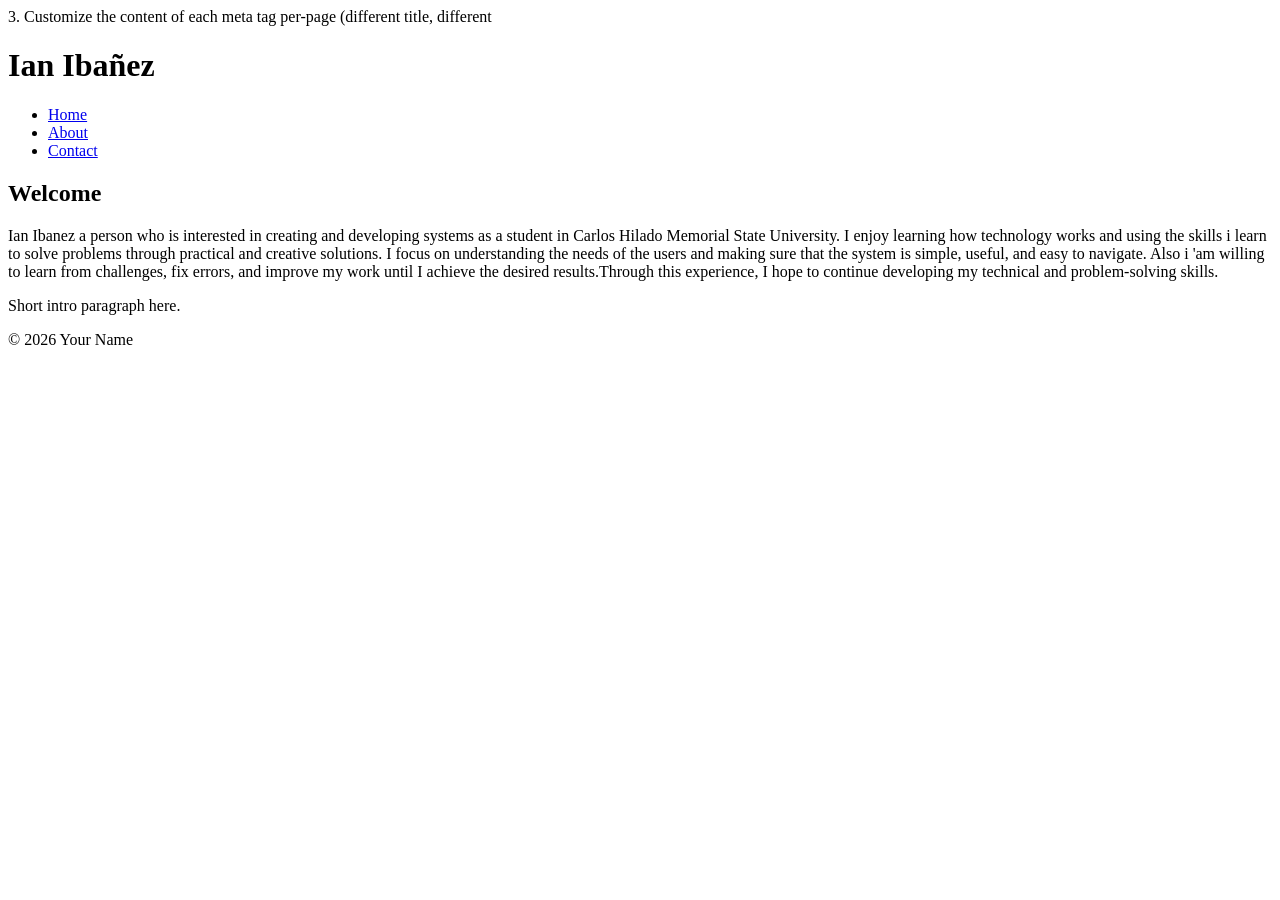
==== about.html @ 893ec0b0 "Update about.html" ====
<!DOCTYPE html>
<html lang="en">
<head>
    <meta name="description" content="A one-sentence 150-char summary specific to this
page.">
<link rel="canonical" href="https://YOUR-DOMAIN.com/index.html">
<!-- Open Graph -->
<meta property="og:type" content="website">
<meta property="og:title" content="Home | Your Name">
<meta property="og:description" content="Same as meta description or slightly shorter.">
<meta property="og:image" content="https://YOUR-DOMAIN.com/assets/hero-md.jpg">
<meta property="og:url" content="https://YOUR-DOMAIN.com/index.html">
<!-- Twitter Card -->
<meta name="twitter:card" content="summary_large_image">
3. Customize the content of each meta tag per-page (different title, different
<meta charset="UTF-8">
<meta name="viewport" content="width=device-width, initial-scale=1">
<title>Home | Ian Ibañez</title>
</head>
<body>
<header>
<h1>Ian Ibañez</h1>
<nav>
<ul>
<li><a href="index.html">Home</a></li>
<li><a href="about.html">About</a></li>
<li><a href="contact.html">Contact</a></li>
</ul>
</nav>
</header>
<main>
<article>
<h2>Welcome</h2>
<section>Ian Ibanez a person who is interested in creating and developing systems as a student in Carlos Hilado Memorial State University. 
I enjoy learning how technology works and using the skills i learn to solve problems through practical and creative solutions.

I focus on understanding the needs of the users and making sure that the system is simple, useful, and easy to navigate. 
Also i 'am willing to learn from challenges, fix errors, and improve my work until I achieve the desired results.Through this experience, I hope to continue developing my technical and problem-solving skills. </section>
<p>Short intro paragraph here.</p>
</article>
</main>
<footer>
<p>&copy; 2026 Your Name</p>
</footer>
</body>
</html>
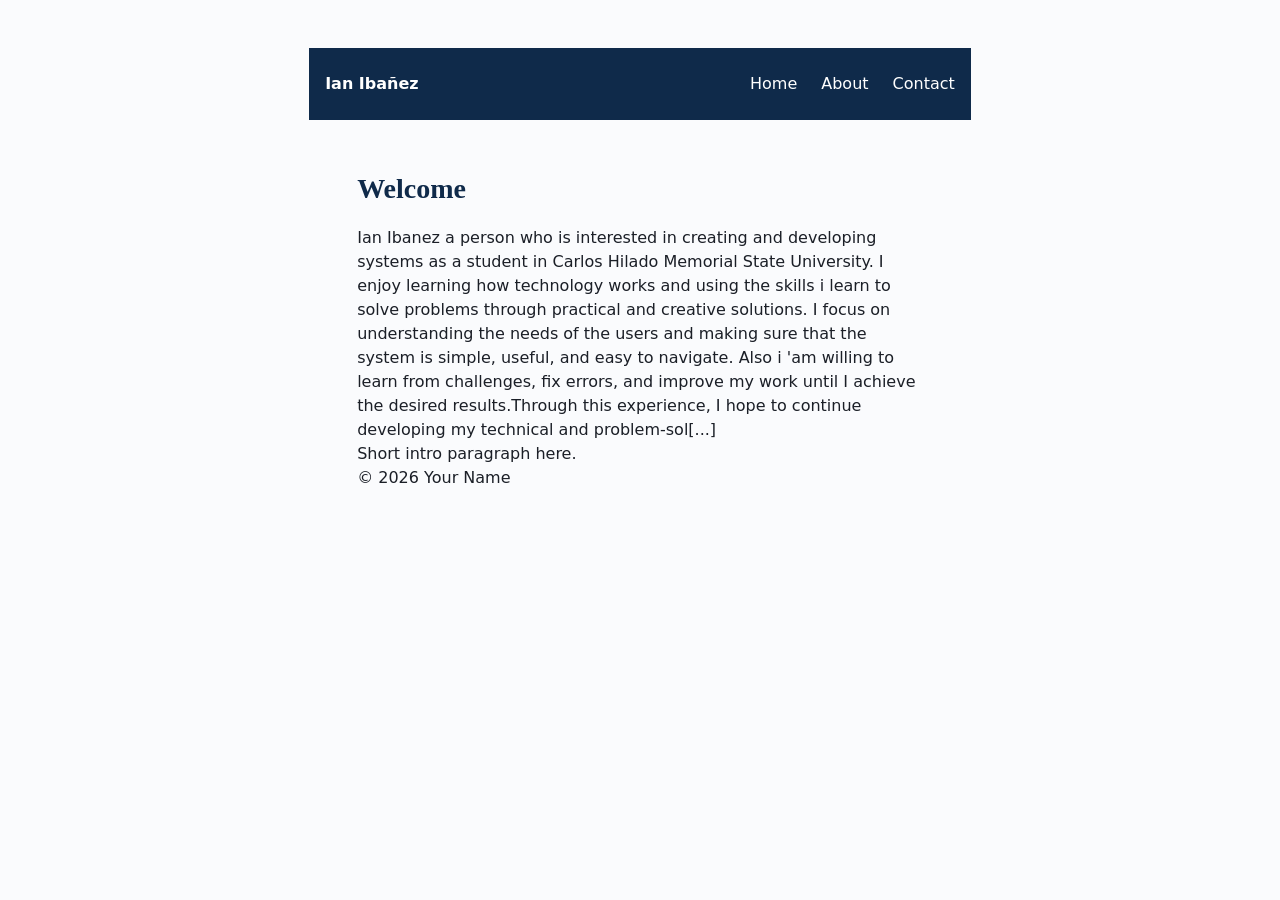
==== commit a51cd991: "Refactor the site header across HTML pages and add matching CSS styles." ====
--- a/about.html
+++ b/about.html
@@ -1,32 +1,22 @@
 <!DOCTYPE html>
 <html lang="en">
 <head>
-    <meta name="description" content="A one-sentence 150-char summary specific to this
-page.">
-<link rel="canonical" href="https://YOUR-DOMAIN.com/index.html">
-<!-- Open Graph -->
-<meta property="og:type" content="website">
-<meta property="og:title" content="Home | Your Name">
-<meta property="og:description" content="Same as meta description or slightly shorter.">
-<meta property="og:image" content="https://YOUR-DOMAIN.com/assets/hero-md.jpg">
-<meta property="og:url" content="https://YOUR-DOMAIN.com/index.html">
-<!-- Twitter Card -->
-<meta name="twitter:card" content="summary_large_image">
-3. Customize the content of each meta tag per-page (different title, different
-<meta charset="UTF-8">
-<meta name="viewport" content="width=device-width, initial-scale=1">
-<title>Home | Ian Ibañez</title>
+    <meta charset="UTF-8">
+    <meta name="viewport" content="width=device-width, initial-scale=1">
+    <title>Home | Ian Ibañez</title>
+    <link rel="preconnect" href="https://fonts.googleapis.com">
+    <link rel="stylesheet" href="style.css">
 </head>
 <body>
-<header>
-<h1>Ian Ibañez</h1>
-<nav>
-<ul>
-<li><a href="index.html">Home</a></li>
-<li><a href="about.html">About</a></li>
-<li><a href="contact.html">Contact</a></li>
-</ul>
-</nav>
+<header class="site-header">
+  <a href="index.html" class="logo">Ian Ibañez</a>
+  <nav>
+    <ul class="nav-links">
+      <li><a href="index.html">Home</a></li>
+      <li><a href="about.html">About</a></li>
+      <li><a href="contact.html">Contact</a></li>
+    </ul>
+  </nav>
 </header>
 <main>
 <article>
@@ -35,7 +25,7 @@
 I enjoy learning how technology works and using the skills i learn to solve problems through practical and creative solutions.
 
 I focus on understanding the needs of the users and making sure that the system is simple, useful, and easy to navigate. 
-Also i 'am willing to learn from challenges, fix errors, and improve my work until I achieve the desired results.Through this experience, I hope to continue developing my technical and problem-solving skills. </section>
+Also i 'am willing to learn from challenges, fix errors, and improve my work until I achieve the desired results.Through this experience, I hope to continue developing my technical and problem-sol[...]
 <p>Short intro paragraph here.</p>
 </article>
 </main>
--- a/style.css
+++ b/style.css
@@ -0,0 +1,61 @@
+:root {
+--clr-navy: #0F2A4A;
+--clr-accent: #E85D04;
+--clr-text: #1B1F27;
+--clr-muted: #5B6472;
+--clr-bg: #FAFBFD;
+--font-body: "Inter", system-ui, sans-serif;
+--font-heading: "Playfair Display", Georgia, serif;
+--space-xs: 0.5rem;
+--space-sm: 1rem;
+--space-md: 1.5rem;
+--space-lg: 3rem;
+}
+* { box-sizing: border-box; margin: 0; padding: 0; }
+body {
+font-family: var(--font-body);
+color: var(--clr-text);
+background: var(--clr-bg);
+line-height: 1.5;
+padding: var(--space-lg);
+max-width: 65ch;
+margin: 0 auto;
+}
+h1, h2, h3 { font-family: var(--font-heading); color: var(--clr-navy); }
+h1 { font-size: clamp(2rem, 5vw, 3.5rem); margin-bottom: var(--space-md); }
+h2 { font-size: 1.75rem; margin: var(--space-lg) 0 var(--space-sm); }
+
+a { color: var(--clr-accent); }
+
+.site-header {
+  display: flex;
+  align-items: center;
+  justify-content: space-between;
+  padding: var(--space-md) var(--space-sm);
+  background: var(--clr-navy);
+  color: white;
+  max-width: none;
+  margin: 0 -3rem var(--space-lg);
+}
+.site-header .logo { color: white; font-weight: 700; text-decoration: none; }
+.nav-links {
+  list-style: none;
+  display: flex;
+  gap: var(--space-md);
+}
+.nav-links a { color: white; text-decoration: none; }
+.nav-links a:hover { color: var(--clr-accent); }
+
+.grid {
+  display: grid;
+  grid-template-columns: repeat(auto-fit, minmax(220px, 1fr));
+  gap: var(--space-md);
+  margin-top: var(--space-md);
+}
+.card {
+  padding: var(--space-md);
+  border-radius: 12px;
+  background: white;
+  box-shadow: 0 2px 6px rgba(0,0,0,0.06);
+}
+.card h3 { color: var(--clr-navy); margin-bottom: var(--space-xs); }
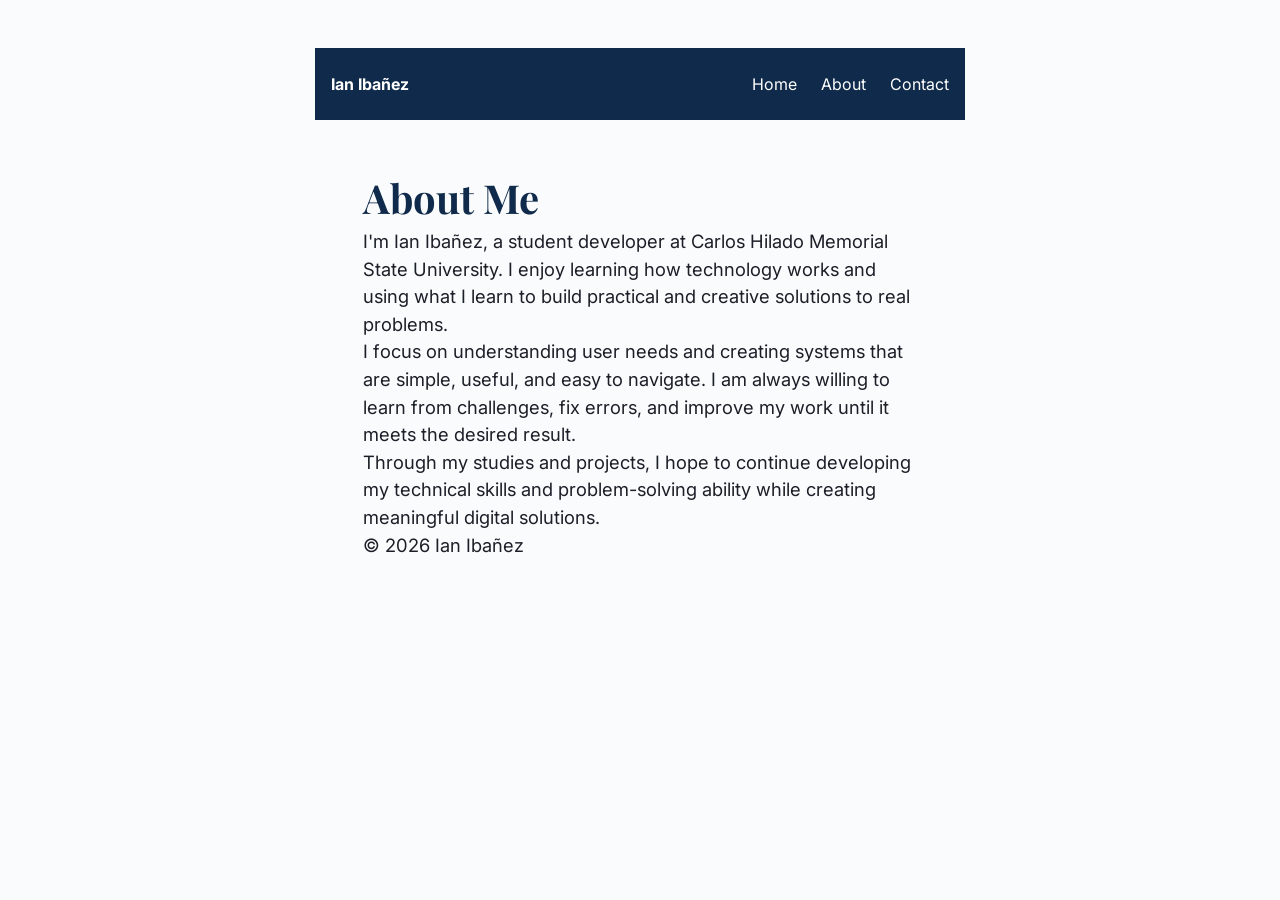
==== commit ef0fa707: "Fix and clean up the About page markup and content" ====
--- a/about.html
+++ b/about.html
@@ -3,34 +3,51 @@
 <head>
     <meta charset="UTF-8">
     <meta name="viewport" content="width=device-width, initial-scale=1">
-    <title>Home | Ian Ibañez</title>
+    <title>About | Ian Ibañez</title>
+    <meta name="description" content="Learn about Ian Ibañez, a student developer exploring systems, technology, and creative problem-solving.">
+    <link rel="canonical" href="https://ian09460914834-collab.github.io/about-me/about.html">
+
+    <!-- Open Graph -->
+    <meta property="og:type" content="website">
+    <meta property="og:title" content="About | Ian Ibañez">
+    <meta property="og:description" content="Learn about Ian Ibañez, a student developer exploring systems, technology, and creative problem-solving.">
+    <meta property="og:image" content="https://ian09460914834-collab.github.io/about-me/assets/hero-md.jpg">
+    <meta property="og:url" content="https://ian09460914834-collab.github.io/about-me/about.html">
+
+    <!-- Twitter Card -->
+    <meta name="twitter:card" content="summary_large_image">
     <link rel="preconnect" href="https://fonts.googleapis.com">
+    <link href="https://fonts.googleapis.com/css2?family=Inter:wght@400;600&family=Playfair+Display:wght@700&display=swap" rel="stylesheet">
     <link rel="stylesheet" href="style.css">
 </head>
 <body>
-<header class="site-header">
-  <a href="index.html" class="logo">Ian Ibañez</a>
-  <nav>
-    <ul class="nav-links">
-      <li><a href="index.html">Home</a></li>
-      <li><a href="about.html">About</a></li>
-      <li><a href="contact.html">Contact</a></li>
-    </ul>
-  </nav>
-</header>
-<main>
-<article>
-<h2>Welcome</h2>
-<section>Ian Ibanez a person who is interested in creating and developing systems as a student in Carlos Hilado Memorial State University. 
-I enjoy learning how technology works and using the skills i learn to solve problems through practical and creative solutions.
+    <header class="site-header">
+      <a href="index.html" class="logo">Ian Ibañez</a>
+      <nav>
+        <ul class="nav-links">
+          <li><a href="index.html">Home</a></li>
+          <li><a href="about.html">About</a></li>
+          <li><a href="contact.html">Contact</a></li>
+        </ul>
+      </nav>
+    </header>
 
-I focus on understanding the needs of the users and making sure that the system is simple, useful, and easy to navigate. 
-Also i 'am willing to learn from challenges, fix errors, and improve my work until I achieve the desired results.Through this experience, I hope to continue developing my technical and problem-sol[...]
-<p>Short intro paragraph here.</p>
-</article>
-</main>
-<footer>
-<p>&copy; 2026 Your Name</p>
-</footer>
+    <main>
+      <article>
+        <h2>About Me</h2>
+
+        <section>
+          <p>I'm Ian Ibañez, a student developer at Carlos Hilado Memorial State University. I enjoy learning how technology works and using what I learn to build practical and creative solutions to real problems.</p>
+
+          <p>I focus on understanding user needs and creating systems that are simple, useful, and easy to navigate. I am always willing to learn from challenges, fix errors, and improve my work until it meets the desired result.</p>
+
+          <p>Through my studies and projects, I hope to continue developing my technical skills and problem-solving ability while creating meaningful digital solutions.</p>
+        </section>
+      </article>
+    </main>
+
+    <footer>
+      <p>&copy; 2026 Ian Ibañez</p>
+    </footer>
 </body>
 </html>
--- a/style.css
+++ b/style.css
@@ -1,50 +1,76 @@
 :root {
---clr-navy: #0F2A4A;
---clr-accent: #E85D04;
---clr-text: #1B1F27;
---clr-muted: #5B6472;
---clr-bg: #FAFBFD;
---font-body: "Inter", system-ui, sans-serif;
---font-heading: "Playfair Display", Georgia, serif;
---space-xs: 0.5rem;
---space-sm: 1rem;
---space-md: 1.5rem;
---space-lg: 3rem;
+  --clr-navy: #0F2A4A;
+  --clr-accent: #E85D04;
+  --clr-text: #1B1F27;
+  --clr-muted: #5B6472;
+  --clr-bg: #FAFBFD;
+  --font-body: "Inter", system-ui, sans-serif;
+  --font-heading: "Playfair Display", Georgia, serif;
+  --space-xs: 0.5rem;
+  --space-sm: 1rem;
+  --space-md: 1.5rem;
+  --space-lg: 3rem;
+  --space-xl: 4rem;
+  --space-2xl: 6rem;
+  --space-3xl: 8rem;
 }
+
 * { box-sizing: border-box; margin: 0; padding: 0; }
 body {
-font-family: var(--font-body);
-color: var(--clr-text);
-background: var(--clr-bg);
-line-height: 1.5;
-padding: var(--space-lg);
-max-width: 65ch;
-margin: 0 auto;
+  font-family: var(--font-body);
+  color: var(--clr-text);
+  background: var(--clr-bg);
+  line-height: 1.5;
+  padding: var(--space-lg);
+  max-width: 65ch;
+  margin: 0 auto;
 }
+
 h1, h2, h3 { font-family: var(--font-heading); color: var(--clr-navy); }
-h1 { font-size: clamp(2rem, 5vw, 3.5rem); margin-bottom: var(--space-md); }
-h2 { font-size: 1.75rem; margin: var(--space-lg) 0 var(--space-sm); }
+h1 { font-size: clamp(2rem, 4vw + 1rem, 4rem); line-height: 1.1; margin-bottom: var(--space-md); }
+h2 { font-size: clamp(1.5rem, 2.5vw + 0.75rem, 2.5rem); }
+p { font-size: clamp(1rem, 0.5vw + 0.85rem, 1.15rem); }
 
-a { color: var(--clr-accent); }
+ a { color: var(--clr-accent); }
 
+/* Mobile-first styles */
 .site-header {
   display: flex;
+  flex-direction: column;
   align-items: center;
-  justify-content: space-between;
+  gap: var(--space-sm);
   padding: var(--space-md) var(--space-sm);
   background: var(--clr-navy);
   color: white;
   max-width: none;
   margin: 0 -3rem var(--space-lg);
 }
-.site-header .logo { color: white; font-weight: 700; text-decoration: none; }
+
 .nav-links {
   list-style: none;
   display: flex;
-  gap: var(--space-md);
+  flex-direction: column;
+  align-items: center;
+  gap: var(--space-sm);
 }
+
+.site-header .logo { color: white; font-weight: 700; text-decoration: none; }
 .nav-links a { color: white; text-decoration: none; }
 .nav-links a:hover { color: var(--clr-accent); }
+
+/* Enhance for desktop */
+@media (min-width: 768px) {
+  .site-header {
+    flex-direction: row;
+    justify-content: space-between;
+    gap: var(--space-md);
+  }
+
+  .nav-links {
+    flex-direction: row;
+    gap: var(--space-md);
+  }
+}
 
 .grid {
   display: grid;
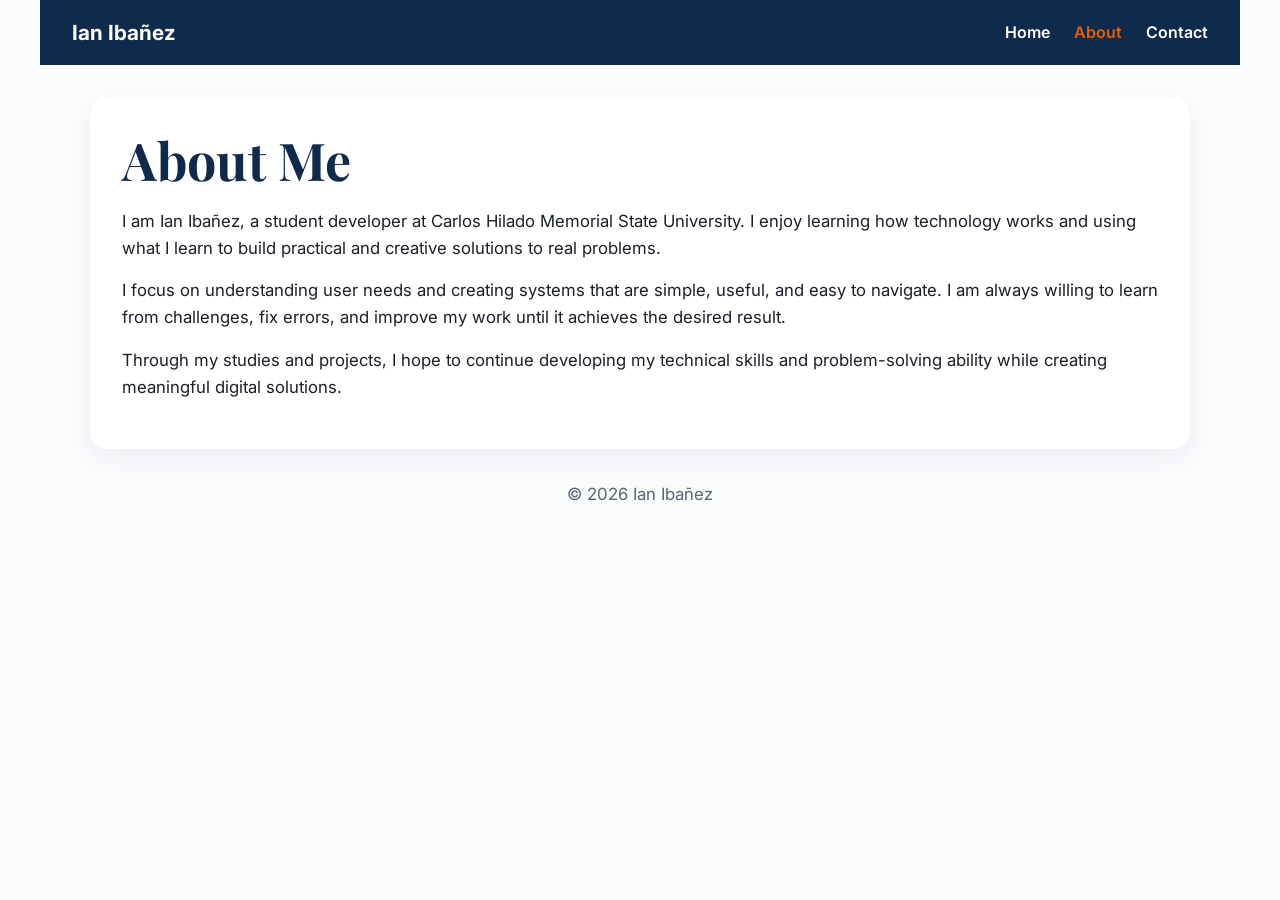
==== commit 9ac37bd5: "Fix broken page markup, navigation, contact content, and styling across the site" ====
--- a/about.html
+++ b/about.html
@@ -17,29 +17,29 @@
     <!-- Twitter Card -->
     <meta name="twitter:card" content="summary_large_image">
     <link rel="preconnect" href="https://fonts.googleapis.com">
-    <link href="https://fonts.googleapis.com/css2?family=Inter:wght@400;600&family=Playfair+Display:wght@700&display=swap" rel="stylesheet">
+    <link href="https://fonts.googleapis.com/css2?family=Inter:wght@400;600;700&family=Playfair+Display:wght@700&display=swap" rel="stylesheet">
     <link rel="stylesheet" href="style.css">
 </head>
 <body>
     <header class="site-header">
       <a href="index.html" class="logo">Ian Ibañez</a>
-      <nav>
+      <nav aria-label="Main navigation">
         <ul class="nav-links">
           <li><a href="index.html">Home</a></li>
-          <li><a href="about.html">About</a></li>
+          <li><a href="about.html" aria-current="page">About</a></li>
           <li><a href="contact.html">Contact</a></li>
         </ul>
       </nav>
     </header>
 
-    <main>
-      <article>
-        <h2>About Me</h2>
+    <main class="page-shell">
+      <article class="content-card">
+        <h1>About Me</h1>
 
         <section>
-          <p>I'm Ian Ibañez, a student developer at Carlos Hilado Memorial State University. I enjoy learning how technology works and using what I learn to build practical and creative solutions to real problems.</p>
+          <p>I am Ian Ibañez, a student developer at Carlos Hilado Memorial State University. I enjoy learning how technology works and using what I learn to build practical and creative solutions to real problems.</p>
 
-          <p>I focus on understanding user needs and creating systems that are simple, useful, and easy to navigate. I am always willing to learn from challenges, fix errors, and improve my work until it meets the desired result.</p>
+          <p>I focus on understanding user needs and creating systems that are simple, useful, and easy to navigate. I am always willing to learn from challenges, fix errors, and improve my work until it achieves the desired result.</p>
 
           <p>Through my studies and projects, I hope to continue developing my technical skills and problem-solving ability while creating meaningful digital solutions.</p>
         </section>
--- a/style.css
+++ b/style.css
@@ -4,6 +4,7 @@
   --clr-text: #1B1F27;
   --clr-muted: #5B6472;
   --clr-bg: #FAFBFD;
+  --clr-card: #ffffff;
   --font-body: "Inter", system-ui, sans-serif;
   --font-heading: "Playfair Display", Georgia, serif;
   --space-xs: 0.5rem;
@@ -11,39 +12,80 @@
   --space-md: 1.5rem;
   --space-lg: 3rem;
   --space-xl: 4rem;
-  --space-2xl: 6rem;
-  --space-3xl: 8rem;
-}
-
-* { box-sizing: border-box; margin: 0; padding: 0; }
+}
+
+* {
+  box-sizing: border-box;
+  margin: 0;
+  padding: 0;
+}
+
+html {
+  scroll-behavior: smooth;
+}
+
 body {
   font-family: var(--font-body);
   color: var(--clr-text);
   background: var(--clr-bg);
-  line-height: 1.5;
-  padding: var(--space-lg);
-  max-width: 65ch;
+  line-height: 1.6;
+  max-width: 1200px;
   margin: 0 auto;
-}
-
-h1, h2, h3 { font-family: var(--font-heading); color: var(--clr-navy); }
-h1 { font-size: clamp(2rem, 4vw + 1rem, 4rem); line-height: 1.1; margin-bottom: var(--space-md); }
-h2 { font-size: clamp(1.5rem, 2.5vw + 0.75rem, 2.5rem); }
-p { font-size: clamp(1rem, 0.5vw + 0.85rem, 1.15rem); }
-
- a { color: var(--clr-accent); }
-
-/* Mobile-first styles */
+  padding: 0 1.25rem 3rem;
+}
+
+img {
+  max-width: 100%;
+  display: block;
+}
+
+a {
+  color: var(--clr-accent);
+  text-decoration: none;
+}
+
+a:hover {
+  text-decoration: underline;
+}
+
+h1, h2, h3 {
+  font-family: var(--font-heading);
+  color: var(--clr-navy);
+  line-height: 1.2;
+}
+
+h1 {
+  font-size: clamp(2rem, 5vw, 3.25rem);
+  margin-bottom: 1rem;
+}
+
+h2 {
+  font-size: clamp(1.6rem, 4vw, 2.4rem);
+  margin-bottom: 1rem;
+}
+
+p {
+  font-size: 1.05rem;
+  margin-bottom: 1rem;
+}
+
 .site-header {
   display: flex;
   flex-direction: column;
   align-items: center;
+  justify-content: space-between;
   gap: var(--space-sm);
-  padding: var(--space-md) var(--space-sm);
   background: var(--clr-navy);
   color: white;
-  max-width: none;
-  margin: 0 -3rem var(--space-lg);
+  padding: 1rem 1.5rem;
+  margin: 0 -1.25rem 2rem;
+}
+
+.logo {
+  color: white;
+  font-weight: 700;
+  text-decoration: none;
+  font-size: 1.3rem;
 }
 
 .nav-links {
@@ -51,37 +93,193 @@
   display: flex;
   flex-direction: column;
   align-items: center;
-  gap: var(--space-sm);
-}
-
-.site-header .logo { color: white; font-weight: 700; text-decoration: none; }
-.nav-links a { color: white; text-decoration: none; }
-.nav-links a:hover { color: var(--clr-accent); }
-
-/* Enhance for desktop */
+  gap: 0.75rem;
+}
+
+.nav-links a {
+  color: white;
+  text-decoration: none;
+  font-weight: 600;
+}
+
+.nav-links a:hover,
+.nav-links a[aria-current="page"] {
+  color: var(--clr-accent);
+}
+
+.page-shell {
+  max-width: 1100px;
+  margin: 0 auto;
+}
+
+.hero {
+  display: grid;
+  grid-template-columns: 1fr;
+  gap: 2rem;
+  align-items: center;
+  margin-bottom: 3rem;
+}
+
+.hero-text,
+.content-card,
+.contact-card,
+.contact-form,
+.project-card {
+  background: var(--clr-card);
+  border-radius: 18px;
+  box-shadow: 0 10px 25px rgba(15, 42, 74, 0.06);
+}
+
+.hero-text {
+  padding: 2rem;
+}
+
+.eyebrow {
+  display: inline-block;
+  text-transform: uppercase;
+  letter-spacing: 0.12em;
+  font-size: 0.75rem;
+  font-weight: 700;
+  color: var(--clr-accent);
+  margin-bottom: 0.75rem;
+}
+
+.button {
+  display: inline-block;
+  background: var(--clr-accent);
+  color: white;
+  padding: 0.85rem 1.4rem;
+  border-radius: 999px;
+  font-weight: 700;
+  margin-top: 0.5rem;
+}
+
+.button:hover {
+  text-decoration: none;
+  filter: brightness(0.95);
+}
+
+.hero-visual {
+  display: flex;
+  justify-content: center;
+}
+
+.hero-image {
+  width: min(100%, 760px);
+  border-radius: 18px;
+  box-shadow: 0 10px 25px rgba(15, 42, 74, 0.08);
+}
+
+.section-heading {
+  margin-bottom: 1.25rem;
+}
+
+.card-grid {
+  display: grid;
+  grid-template-columns: repeat(auto-fit, minmax(220px, 1fr));
+  gap: 1.25rem;
+}
+
+.project-card {
+  padding: 1.5rem;
+}
+
+.project-card h3 {
+  margin-bottom: 0.5rem;
+  font-size: 1.3rem;
+}
+
+.content-card,
+.contact-card,
+.contact-form {
+  padding: 2rem;
+}
+
+.contact-page {
+  display: grid;
+  grid-template-columns: 1fr;
+  gap: 1.5rem;
+}
+
+.contact-list {
+  list-style: none;
+  margin-top: 1rem;
+  display: grid;
+  gap: 0.75rem;
+}
+
+.contact-form fieldset {
+  border: none;
+}
+
+.contact-form legend {
+  font-size: 1.3rem;
+  font-weight: 700;
+  color: var(--clr-navy);
+  margin-bottom: 1rem;
+}
+
+.contact-form label {
+  display: block;
+  margin-bottom: 0.45rem;
+  font-weight: 600;
+}
+
+.contact-form input,
+.contact-form textarea {
+  width: 100%;
+  padding: 0.8rem 0.9rem;
+  border: 1px solid #d8dfe8;
+  border-radius: 10px;
+  margin-bottom: 1rem;
+  font: inherit;
+  background: #fff;
+}
+
+.contact-form input:focus,
+.contact-form textarea:focus {
+  outline: 2px solid rgba(232, 93, 4, 0.18);
+  border-color: var(--clr-accent);
+}
+
+.contact-form button {
+  background: var(--clr-accent);
+  color: white;
+  border: none;
+  border-radius: 999px;
+  padding: 0.9rem 1.5rem;
+  font: inherit;
+  font-weight: 700;
+  cursor: pointer;
+}
+
+.contact-form button:hover {
+  filter: brightness(0.96);
+}
+
+footer {
+  text-align: center;
+  padding: 2rem 0 1rem;
+  color: var(--clr-muted);
+}
+
 @media (min-width: 768px) {
   .site-header {
     flex-direction: row;
-    justify-content: space-between;
-    gap: var(--space-md);
+    padding: 1rem 2rem;
   }
 
   .nav-links {
     flex-direction: row;
-    gap: var(--space-md);
-  }
-}
-
-.grid {
-  display: grid;
-  grid-template-columns: repeat(auto-fit, minmax(220px, 1fr));
-  gap: var(--space-md);
-  margin-top: var(--space-md);
-}
-.card {
-  padding: var(--space-md);
-  border-radius: 12px;
-  background: white;
-  box-shadow: 0 2px 6px rgba(0,0,0,0.06);
-}
-.card h3 { color: var(--clr-navy); margin-bottom: var(--space-xs); }
+    gap: 1.5rem;
+  }
+
+  .hero {
+    grid-template-columns: 1.1fr 0.9fr;
+  }
+
+  .contact-page {
+    grid-template-columns: 0.95fr 1.05fr;
+    align-items: start;
+  }
+}
